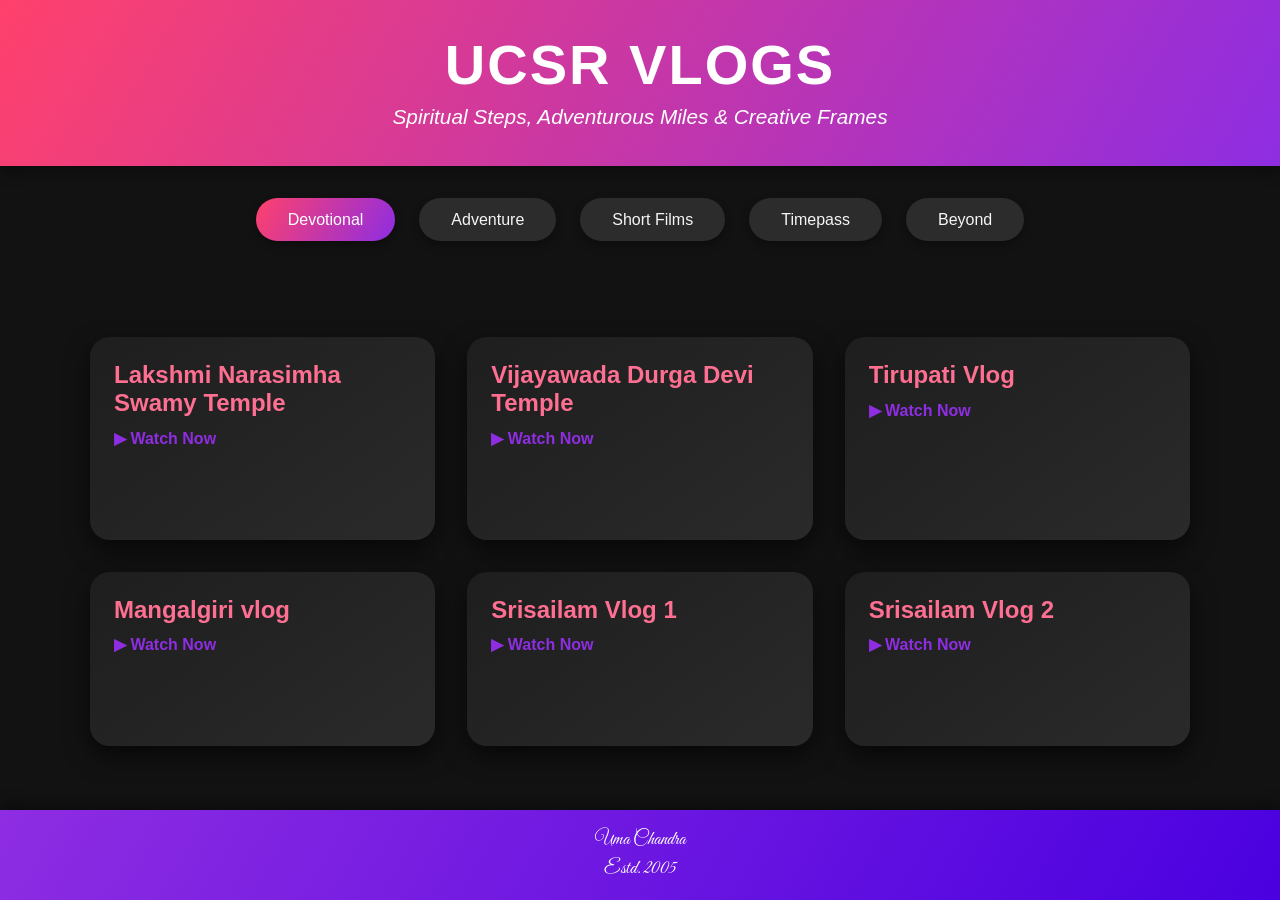
==== watch.html @ f0193cc3 "Add files via upload" ====
<!DOCTYPE html>
<html lang="en">
<head>
  <meta charset="UTF-8">
  <meta name="viewport" content="width=device-width, initial-scale=1.0">
  <title>Watch Vlog - UCSR Vlogs</title>
  <!-- Font Awesome Icons -->
  <link rel="stylesheet" href="https://cdnjs.cloudflare.com/ajax/libs/font-awesome/6.4.0/css/all.min.css">
  <!-- Stylesheets -->
  <link rel="stylesheet" href="style.css">
  <link rel="stylesheet" href="watch.css">
  <link rel="stylesheet" href="responsive.css">
</head>
<body>

  <!-- Loading Animation Overlay -->
  <div class="loader-wrapper">
    <div class="spinner"></div>
  </div>

  <!-- Header Navigation -->
  <header>
    <div class="nav-container">
      <a href="index.html" class="logo">
        <i class="fas fa-play-circle"></i>UCSR<span> Vlogs</span>
      </a>
      <ul class="nav-menu">
        <li><a href="index.html">Home</a></li>
        <li><a href="index.html#devotional-section">Devotional</a></li>
        <li><a href="index.html#adventure-section">Adventure</a></li>
        <li><a href="index.html#short-films-section">Short Films</a></li>
        <li><a href="index.html#timepass-section">Timepass</a></li>
      </ul>
    </div>
    <div class="nav-actions">
      <button class="search-btn" aria-label="Search">
        <i class="fas fa-search"></i>
      </button>
      <button class="menu-toggle" aria-label="Menu Toggle">
        <span></span>
        <span></span>
        <span></span>
      </button>
    </div>
  </header>

  <!-- Watch Page Content Wrapper -->
  <main class="watch-container">
    
    <!-- Back Button -->
    <a href="index.html" class="back-btn">
      <i class="fas fa-arrow-left"></i> Back to Browse
    </a>

    <!-- Main Detail Section -->
    <div class="watch-grid">
      <!-- Player Simulator Container (Hydrated from watch.js) -->
      <div id="player-container">
        <!-- Hydrated dynamically -->
      </div>

      <!-- Description & Information Panel (Hydrated from watch.js) -->
      <div id="details-container">
        <!-- Hydrated dynamically -->
      </div>
    </div>

    <!-- Episode Checklist Block (Visible only for series) -->
    <section class="episodes-section" id="episodes-section" style="display: none;">
      <h3 class="episodes-title"><i class="fas fa-list-ol"></i> Episodes in this Series</h3>
      <div class="episodes-list" id="episodes-list">
        <!-- Hydrated dynamically -->
      </div>
    </section>

    <!-- More Like This Recommendation Section -->
    <section class="recommendations-section" id="more-like-this-section">
      <h3 class="recommendations-title">More Like This</h3>
      <div class="recommendations-grid" id="more-like-this-grid">
        <!-- Hydrated dynamically -->
      </div>
    </section>

    <!-- Watch More (Randomised from other categories) Recommendation Section -->
    <section class="recommendations-section" id="watch-more-section">
      <h3 class="recommendations-title">Watch More</h3>
      <div class="recommendations-grid" id="watch-more-grid">
        <!-- Hydrated dynamically -->
      </div>
    </section>

  </main>

  <!-- Live Search Overlay (Directs searching keywords) -->
  <div class="search-overlay" id="search-overlay">
    <div class="search-header">
      <div class="search-input-wrapper">
        <input type="text" id="search-input" class="search-input" placeholder="Search by title, category, description..." autocomplete="off">
        <i class="fas fa-search search-icon-inside"></i>
      </div>
      <button class="search-close-btn" id="search-close-btn" aria-label="Close search">
        <i class="fas fa-times"></i>
      </button>
    </div>
    <div class="search-results-title">Search Results</div>
    <div class="search-results-grid" id="search-results-grid">
      <!-- Live filtered card items populate here -->
    </div>
  </div>

  <!-- Footer Section -->
  <footer>
    <div style="text-align: center; max-width: 600px; margin: 0 auto; line-height: 1.8; padding: 10px 0;">
      <p style="font-weight: 700; font-size: 18px; color: var(--text-color); margin-bottom: 8px; letter-spacing: 1px;">UCSR VLOGS &copy;</p>
      <p style="font-style: italic; color: var(--text-muted); margin-bottom: 12px; font-size: 15px;">Spiritual Steps, Adventurous Miles & Creative Frames</p>
      <p style="font-size: 12px; opacity: 0.6; text-transform: uppercase; letter-spacing: 2px;">Estd 2005</p>
    </div>
  </footer>

  <!-- Script Modules -->
  <script src="videos.js"></script>
  <script src="newly_uploaded.js"></script>
  <script src="search.js"></script>
  <script src="watch.js"></script>
</body>
</html>
---- style.css ----
@import url('https://fonts.googleapis.com/css2?family=Inter:wght@300;400;500;600&family=Outfit:wght@400;500;600;700;800&display=swap');

:root {
  --bg-color: #0f0f0f;
  --card-bg: #181818;
  --accent-color: #E50914;
  --accent-hover: #ff1e27;
  --accent-glow: rgba(229, 9, 20, 0.5);
  --text-color: #ffffff;
  --text-muted: #aaaaaa;
  --nav-bg-transparent: rgba(15, 15, 15, 0);
  --nav-bg-solid: rgba(15, 15, 15, 0.95);
  --nav-blur: blur(20px);
  --card-width: 280px;
  --card-height: 158px;
  --font-primary: 'Outfit', sans-serif;
  --font-secondary: 'Inter', sans-serif;
  --transition-smooth: all 0.4s cubic-bezier(0.25, 1, 0.5, 1);
  --transition-fast: all 0.2s ease;
}

* {
  margin: 0;
  padding: 0;
  box-sizing: border-box;
}

body {
  background-color: var(--bg-color);
  color: var(--text-color);
  font-family: var(--font-secondary);
  overflow-x: hidden;
  line-height: 1.5;
}

/* Custom Scrollbar */
::-webkit-scrollbar {
  width: 8px;
  height: 8px;
}
::-webkit-scrollbar-track {
  background: #0b0b0b;
}
::-webkit-scrollbar-thumb {
  background: #333333;
  border-radius: 4px;
}
::-webkit-scrollbar-thumb:hover {
  background: var(--accent-color);
}

/* Base Typography */
h1, h2, h3, h4, h5, h6 {
  font-family: var(--font-primary);
  font-weight: 700;
  letter-spacing: -0.5px;
}

a {
  text-decoration: none;
  color: inherit;
  transition: var(--transition-fast);
}

/* Glassmorphism Navbar */
header {
  position: fixed;
  top: 0;
  left: 0;
  width: 100%;
  height: 70px;
  display: flex;
  justify-content: space-between;
  align-items: center;
  padding: 0 4%;
  z-index: 1000;
  background-color: var(--nav-bg-transparent);
  transition: var(--transition-smooth);
}

header.scrolled {
  background-color: var(--nav-bg-solid);
  backdrop-filter: var(--nav-blur);
  -webkit-backdrop-filter: var(--nav-blur);
  border-bottom: 1px solid rgba(255, 255, 255, 0.05);
  box-shadow: 0 4px 30px rgba(0, 0, 0, 0.5);
}

.nav-container {
  display: flex;
  align-items: center;
  gap: 40px;
}

.logo {
  font-family: var(--font-primary);
  font-weight: 800;
  font-size: 26px;
  color: var(--accent-color);
  letter-spacing: 1px;
  display: flex;
  align-items: center;
  gap: 8px;
  text-shadow: 0 0 10px rgba(229, 9, 20, 0.3);
}

.logo span {
  color: var(--text-color);
}

.nav-menu {
  display: flex;
  list-style: none;
  gap: 20px;
}

.nav-menu li a {
  font-size: 14px;
  font-weight: 500;
  color: var(--text-muted);
  position: relative;
  padding: 5px 0;
}

.nav-menu li a:hover,
.nav-menu li a.active {
  color: var(--text-color);
}

.nav-menu li a::after {
  content: '';
  position: absolute;
  bottom: 0;
  left: 0;
  width: 0;
  height: 2px;
  background-color: var(--accent-color);
  transition: var(--transition-smooth);
}

.nav-menu li a:hover::after,
.nav-menu li a.active::after {
  width: 100%;
}

.nav-actions {
  display: flex;
  align-items: center;
  gap: 20px;
}

.search-btn {
  background: none;
  border: none;
  color: var(--text-color);
  font-size: 18px;
  cursor: pointer;
  display: flex;
  align-items: center;
  justify-content: center;
  width: 40px;
  height: 40px;
  border-radius: 50%;
  transition: var(--transition-fast);
}

.search-btn:hover {
  background-color: rgba(255, 255, 255, 0.1);
  color: var(--accent-color);
}

/* Mobile Menu Toggle */
.menu-toggle {
  display: none;
  flex-direction: column;
  justify-content: space-between;
  width: 24px;
  height: 18px;
  background: none;
  border: none;
  cursor: pointer;
  z-index: 1001;
}

.menu-toggle span {
  display: block;
  width: 100%;
  height: 2px;
  background-color: var(--text-color);
  transition: var(--transition-smooth);
}

/* Cinematic Hero Section */
.hero {
  position: relative;
  height: 85vh;
  width: 100%;
  display: flex;
  align-items: center;
  padding: 0 4%;
  overflow: hidden;
  background-color: #050505;
}

.hero-bg {
  position: absolute;
  top: 0;
  left: 0;
  width: 100%;
  height: 100%;
  z-index: 1;
}

.hero-bg img {
  width: 100%;
  height: 100%;
  object-fit: cover;
  transform: scale(1.05);
  animation: heroZoom 20s infinite alternate ease-in-out;
}

.hero-overlay {
  position: absolute;
  top: 0;
  left: 0;
  width: 100%;
  height: 100%;
  background: linear-gradient(
    to right,
    rgba(15, 15, 15, 0.9) 0%,
    rgba(15, 15, 15, 0.6) 40%,
    rgba(15, 15, 15, 0.1) 100%
  ),
  linear-gradient(
    to top,
    rgba(15, 15, 15, 1) 0%,
    rgba(15, 15, 15, 0.4) 30%,
    rgba(15, 15, 15, 0) 100%
  );
  z-index: 2;
}

.hero-content {
  position: relative;
  z-index: 3;
  max-width: 650px;
  margin-top: 50px;
}

.hero-badge {
  display: inline-flex;
  align-items: center;
  background-color: var(--accent-color);
  color: var(--text-color);
  padding: 6px 12px;
  font-family: var(--font-primary);
  font-weight: 700;
  font-size: 12px;
  border-radius: 4px;
  letter-spacing: 1px;
  text-transform: uppercase;
  margin-bottom: 20px;
  box-shadow: 0 4px 15px rgba(229, 9, 20, 0.4);
}

.hero-title {
  font-size: 56px;
  line-height: 1.1;
  margin-bottom: 15px;
  font-weight: 800;
  text-shadow: 2px 2px 4px rgba(0, 0, 0, 0.6);
}

.hero-meta {
  display: flex;
  align-items: center;
  gap: 15px;
  margin-bottom: 20px;
  font-size: 14px;
  color: var(--text-muted);
}

.hero-meta span {
  display: flex;
  align-items: center;
  gap: 5px;
}

.hero-desc {
  font-size: 16px;
  color: rgba(255, 255, 255, 0.85);
  margin-bottom: 30px;
  display: -webkit-box;
  -webkit-line-clamp: 3;
  -webkit-box-orient: vertical;
  overflow: hidden;
  text-shadow: 1px 1px 2px rgba(0, 0, 0, 0.6);
}

.hero-buttons {
  display: flex;
  gap: 15px;
}

/* Premium Buttons */
.btn {
  display: inline-flex;
  align-items: center;
  justify-content: center;
  gap: 10px;
  padding: 12px 26px;
  border-radius: 30px;
  font-family: var(--font-primary);
  font-weight: 600;
  font-size: 15px;
  cursor: pointer;
  transition: var(--transition-smooth);
  border: none;
  position: relative;
  overflow: hidden;
}

.btn-primary {
  background-color: var(--accent-color);
  color: var(--text-color);
  box-shadow: 0 4px 20px rgba(229, 9, 20, 0.4);
}

.btn-primary:hover {
  background-color: var(--accent-hover);
  transform: translateY(-2px);
  box-shadow: 0 6px 25px rgba(229, 9, 20, 0.6);
}

.btn-secondary {
  background-color: rgba(255, 255, 255, 0.1);
  color: var(--text-color);
  backdrop-filter: blur(10px);
  -webkit-backdrop-filter: blur(10px);
  border: 1px solid rgba(255, 255, 255, 0.1);
}

.btn-secondary:hover {
  background-color: rgba(255, 255, 255, 0.2);
  transform: translateY(-2px);
}

/* Button Ripple effect styling */
.ripple {
  position: absolute;
  background: rgba(255, 255, 255, 0.4);
  border-radius: 50%;
  transform: scale(0);
  animation: rippleEffect 0.6s linear;
  pointer-events: none;
}

/* Category Sections and Sliders */
.main-content {
  padding: 40px 0 80px 0;
  position: relative;
  z-index: 10;
  background: linear-gradient(to bottom, transparent, var(--bg-color) 100px);
}

.category-row {
  margin-bottom: 40px;
  padding: 0 4%;
  position: relative;
}

.category-header {
  display: flex;
  justify-content: space-between;
  align-items: center;
  margin-bottom: 18px;
}

.category-title {
  font-size: 22px;
  font-weight: 700;
  display: flex;
  align-items: center;
  gap: 10px;
}

/* Slider Wrappers */
.slider-container-wrapper {
  position: relative;
  margin: 0 -20px;
  padding: 0 20px;
}

.slider-container {
  display: flex;
  gap: 20px;
  overflow-x: auto;
  scroll-behavior: smooth;
  padding: 15px 0;
  scrollbar-width: none; /* Firefox */
}

.slider-container::-webkit-scrollbar {
  display: none; /* Chrome, Safari, Opera */
}

/* Slider Controls */
.slider-arrow {
  position: absolute;
  top: 50%;
  transform: translateY(-50%);
  width: 45px;
  height: 45px;
  border-radius: 50%;
  background-color: rgba(15, 15, 15, 0.8);
  backdrop-filter: blur(5px);
  -webkit-backdrop-filter: blur(5px);
  border: 1px solid rgba(255, 255, 255, 0.1);
  color: var(--text-color);
  font-size: 18px;
  display: flex;
  align-items: center;
  justify-content: center;
  cursor: pointer;
  z-index: 20;
  opacity: 0;
  transition: var(--transition-smooth);
  box-shadow: 0 4px 10px rgba(0, 0, 0, 0.5);
}

.slider-container-wrapper:hover .slider-arrow {
  opacity: 1;
}

.slider-arrow:hover {
  background-color: var(--accent-color);
  border-color: var(--accent-color);
  box-shadow: 0 0 15px var(--accent-glow);
}

.slider-arrow-left {
  left: 25px;
}

.slider-arrow-right {
  right: 25px;
}

/* Premium Video Cards */
.video-card {
  flex: 0 0 auto;
  width: var(--card-width);
  height: var(--card-height);
  border-radius: 8px;
  position: relative;
  overflow: hidden;
  cursor: pointer;
  background-color: var(--card-bg);
  box-shadow: 0 4px 15px rgba(0, 0, 0, 0.3);
  transition: var(--transition-smooth);
}

.video-card-inner {
  width: 100%;
  height: 100%;
  position: relative;
  overflow: hidden;
}

.card-img-wrapper {
  width: 100%;
  height: 100%;
}

.card-img-wrapper img {
  width: 100%;
  height: 100%;
  object-fit: cover;
  transition: var(--transition-smooth);
}

/* Hover Zoom & Info overlay */
.card-info-overlay {
  position: absolute;
  top: 0;
  left: 0;
  width: 100%;
  height: 100%;
  background: linear-gradient(
    to top,
    rgba(15, 15, 15, 0.95) 0%,
    rgba(15, 15, 15, 0.7) 60%,
    rgba(15, 15, 15, 0.4) 100%
  );
  opacity: 0;
  display: flex;
  flex-direction: column;
  justify-content: flex-end;
  padding: 15px;
  transition: var(--transition-smooth);
  z-index: 5;
}

.card-play-btn {
  position: absolute;
  top: 50%;
  left: 50%;
  transform: translate(-50%, -50%) scale(0.6);
  width: 50px;
  height: 50px;
  border-radius: 50%;
  background-color: var(--accent-color);
  color: var(--text-color);
  display: flex;
  align-items: center;
  justify-content: center;
  opacity: 0;
  transition: var(--transition-smooth);
  font-size: 20px;
  box-shadow: 0 4px 20px var(--accent-glow);
}

.card-play-btn i {
  margin-left: 3px;
}

/* Card Hover States */
.video-card:hover {
  transform: scale(1.1) translateY(-10px);
  z-index: 30;
  box-shadow: 0 10px 25px rgba(0, 0, 0, 0.5), 0 0 15px var(--accent-glow);
  border: 1.5px solid rgba(229, 9, 20, 0.4);
}

.video-card:hover .card-img-wrapper img {
  transform: scale(1.08);
}

.video-card:hover .card-info-overlay {
  opacity: 1;
}

.video-card:hover .card-play-btn {
  opacity: 1;
  transform: translate(-50%, -50%) scale(1);
}

/* Card Info Styling */
.card-badge {
  position: absolute;
  top: 10px;
  right: 10px;
  background-color: var(--accent-color);
  color: var(--text-color);
  font-family: var(--font-primary);
  font-weight: 700;
  font-size: 10px;
  padding: 3px 6px;
  border-radius: 3px;
  letter-spacing: 0.5px;
  z-index: 6;
  box-shadow: 0 2px 5px rgba(0,0,0,0.3);
}

.card-title {
  font-size: 14px;
  font-weight: 600;
  margin-bottom: 6px;
  white-space: nowrap;
  overflow: hidden;
  text-overflow: ellipsis;
}

.card-meta {
  display: flex;
  align-items: center;
  gap: 12px;
  font-size: 11px;
  color: var(--text-muted);
}

.card-meta-category {
  color: var(--accent-color);
  font-weight: 600;
  text-transform: uppercase;
  font-size: 10px;
}

.card-meta-views {
  display: flex;
  align-items: center;
  gap: 3px;
}

.card-meta-duration {
  display: flex;
  align-items: center;
  gap: 3px;
}

/* Search Screen Overlay */
.search-overlay {
  position: fixed;
  top: 0;
  left: 0;
  width: 100%;
  height: 100%;
  background-color: rgba(15, 15, 15, 0.98);
  backdrop-filter: blur(25px);
  -webkit-backdrop-filter: blur(25px);
  z-index: 2000;
  display: none;
  flex-direction: column;
  padding: 100px 8% 40px 8%;
  opacity: 0;
  transition: opacity 0.4s ease;
}

.search-overlay.active {
  display: flex;
  opacity: 1;
}

.search-header {
  display: flex;
  justify-content: space-between;
  align-items: center;
  margin-bottom: 40px;
}

.search-input-wrapper {
  position: relative;
  flex: 1;
  max-width: 600px;
}

.search-input {
  width: 100%;
  background: none;
  border: none;
  border-bottom: 2px solid rgba(255,255,255,0.1);
  padding: 12px 40px 12px 10px;
  font-size: 24px;
  font-family: var(--font-primary);
  color: var(--text-color);
  outline: none;
  transition: var(--transition-smooth);
}

.search-input:focus {
  border-bottom-color: var(--accent-color);
}

.search-icon-inside {
  position: absolute;
  right: 10px;
  top: 50%;
  transform: translateY(-50%);
  font-size: 22px;
  color: var(--text-muted);
  pointer-events: none;
}

.search-close-btn {
  background: none;
  border: none;
  color: var(--text-color);
  font-size: 30px;
  cursor: pointer;
  padding: 10px;
  display: flex;
  align-items: center;
  justify-content: center;
  border-radius: 50%;
  transition: var(--transition-fast);
}

.search-close-btn:hover {
  background-color: rgba(255,255,255,0.1);
  color: var(--accent-color);
}

.search-results-title {
  font-size: 20px;
  margin-bottom: 20px;
  color: var(--text-muted);
}

.search-results-grid {
  display: grid;
  grid-template-columns: repeat(auto-fill, minmax(260px, 1fr));
  gap: 30px 20px;
  overflow-y: auto;
  padding-bottom: 40px;
}

/* Footer Section */
footer {
  background-color: #0b0b0b;
  border-top: 1px solid rgba(255, 255, 255, 0.05);
  padding: 50px 4% 30px 4%;
  font-size: 14px;
  color: var(--text-muted);
}

.footer-content {
  display: grid;
  grid-template-columns: repeat(auto-fit, minmax(200px, 1fr));
  gap: 40px;
  margin-bottom: 45px;
}

.footer-column h4 {
  color: var(--text-color);
  font-family: var(--font-primary);
  margin-bottom: 20px;
  font-size: 16px;
  letter-spacing: 0.5px;
}

.footer-column p {
  line-height: 1.6;
}

.footer-links {
  list-style: none;
}

.footer-links li {
  margin-bottom: 12px;
}

.footer-links li a:hover {
  color: var(--text-color);
  padding-left: 5px;
}

.social-links {
  display: flex;
  gap: 15px;
}

.social-btn {
  width: 40px;
  height: 40px;
  border-radius: 50%;
  background-color: rgba(255, 255, 255, 0.05);
  display: flex;
  align-items: center;
  justify-content: center;
  font-size: 18px;
  color: var(--text-muted);
  transition: var(--transition-smooth);
  border: 1px solid rgba(255, 255, 255, 0.05);
}

.social-btn:hover {
  background-color: var(--accent-color);
  color: var(--text-color);
  box-shadow: 0 0 10px var(--accent-glow);
  transform: translateY(-3px);
}

.footer-bottom {
  display: flex;
  justify-content: space-between;
  align-items: center;
  border-top: 1px solid rgba(255, 255, 255, 0.05);
  padding-top: 25px;
  font-size: 13px;
}

/* Animations */
@keyframes heroZoom {
  from {
    transform: scale(1.03);
  }
  to {
    transform: scale(1.08);
  }
}

@keyframes rippleEffect {
  to {
    transform: scale(4);
    opacity: 0;
  }
}

/* Scroll Fade In Animation */
.fade-in-section {
  opacity: 0;
  transform: translateY(30px);
  transition: opacity 0.8s cubic-bezier(0.25, 1, 0.5, 1), transform 0.8s cubic-bezier(0.25, 1, 0.5, 1);
  will-change: opacity, transform;
}

.fade-in-section.is-visible {
  opacity: 1;
  transform: translateY(0);
}

/* Loading Spinner */
.loader-wrapper {
  position: fixed;
  top: 0;
  left: 0;
  width: 100%;
  height: 100%;
  background-color: var(--bg-color);
  z-index: 9999;
  display: flex;
  justify-content: center;
  align-items: center;
  transition: opacity 0.4s ease;
}

.spinner {
  width: 50px;
  height: 50px;
  border: 3px solid rgba(255, 255, 255, 0.1);
  border-radius: 50%;
  border-top-color: var(--accent-color);
  animation: spin 1s ease-in-out infinite;
  box-shadow: 0 0 15px var(--accent-glow);
}

@keyframes spin {
  to { transform: rotate(360deg); }
}
---- watch.css ----
/* Watch Page Specific Stylesheet */

.watch-container {
  padding: 100px 4% 60px 4%;
  max-width: 1300px;
  margin: 0 auto;
}

/* Page Header Back Button */
.back-btn {
  display: inline-flex;
  align-items: center;
  gap: 8px;
  color: var(--text-muted);
  font-size: 14px;
  font-weight: 500;
  margin-bottom: 25px;
  transition: var(--transition-fast);
}

.back-btn:hover {
  color: var(--accent-color);
  transform: translateX(-4px);
}

/* Video Player Simulator Details Layout */
.watch-grid {
  display: grid;
  grid-template-columns: 1.6fr 1fr;
  gap: 40px;
  margin-bottom: 60px;
}

/* Player Simulator Area */
.player-simulator {
  position: relative;
  width: 100%;
  aspect-ratio: 16 / 9;
  background-color: #050505;
  border-radius: 12px;
  overflow: hidden;
  box-shadow: 0 10px 30px rgba(0,0,0,0.5);
  border: 1px solid rgba(255, 255, 255, 0.05);
  cursor: pointer;
}

.player-poster {
  width: 100%;
  height: 100%;
  object-fit: cover;
  transition: var(--transition-smooth);
}

.player-overlay {
  position: absolute;
  top: 0;
  left: 0;
  width: 100%;
  height: 100%;
  background: radial-gradient(circle, rgba(0,0,0,0.2) 0%, rgba(15,15,15,0.7) 100%),
              linear-gradient(to top, rgba(15,15,15,0.9) 0%, transparent 40%);
  display: flex;
  justify-content: center;
  align-items: center;
  z-index: 2;
  transition: var(--transition-smooth);
}

.player-play-btn {
  width: 80px;
  height: 80px;
  border-radius: 50%;
  background-color: var(--accent-color);
  color: var(--text-color);
  display: flex;
  align-items: center;
  justify-content: center;
  font-size: 32px;
  box-shadow: 0 8px 30px var(--accent-glow);
  transition: var(--transition-smooth);
  z-index: 3;
}

.player-play-btn i {
  margin-left: 6px;
}

.player-simulator:hover .player-play-btn {
  transform: scale(1.15);
  box-shadow: 0 8px 35px var(--accent-hover);
}

.player-simulator:hover .player-poster {
  transform: scale(1.03);
}

.player-simulator:hover .player-overlay {
  background: radial-gradient(circle, rgba(0,0,0,0.1) 0%, rgba(15,15,15,0.6) 100%);
}

/* Video Information Panel */
.watch-info {
  display: flex;
  flex-direction: column;
}

.video-series-title {
  font-size: 14px;
  text-transform: uppercase;
  color: var(--accent-color);
  font-weight: 700;
  letter-spacing: 2px;
  margin-bottom: 8px;
}

.video-detail-title {
  font-size: 36px;
  font-weight: 800;
  line-height: 1.2;
  margin-bottom: 15px;
}

.video-detail-meta {
  display: flex;
  flex-wrap: wrap;
  align-items: center;
  gap: 15px;
  margin-bottom: 25px;
  font-size: 14px;
  color: var(--text-muted);
}

.meta-badge {
  background-color: rgba(255,255,255,0.08);
  padding: 3px 8px;
  border-radius: 4px;
  font-weight: 600;
  color: var(--text-color);
}

.video-detail-desc {
  font-size: 16px;
  color: rgba(255, 255, 255, 0.8);
  line-height: 1.7;
  margin-bottom: 30px;
}

.watch-actions {
  margin-top: auto;
}

/* Episode Section */
.episodes-section {
  margin-bottom: 50px;
  background-color: var(--card-bg);
  border: 1px solid rgba(255, 255, 255, 0.05);
  border-radius: 12px;
  padding: 30px;
}

.episodes-title {
  font-size: 20px;
  margin-bottom: 20px;
  display: flex;
  align-items: center;
  gap: 10px;
}

.episodes-list {
  display: flex;
  flex-direction: column;
  gap: 15px;
}

.episode-item {
  display: grid;
  grid-template-columns: 80px 140px 1fr 100px;
  align-items: center;
  gap: 20px;
  padding: 15px;
  border-radius: 8px;
  background-color: rgba(255, 255, 255, 0.02);
  border: 1px solid transparent;
  cursor: pointer;
  transition: var(--transition-smooth);
}

.episode-item:hover {
  background-color: rgba(255, 255, 255, 0.05);
  border-color: rgba(255, 255, 255, 0.1);
  transform: translateY(-2px);
}

.episode-item.active {
  background-color: rgba(229, 9, 20, 0.08);
  border-color: var(--accent-color);
  box-shadow: 0 4px 15px rgba(229, 9, 20, 0.15);
}

.episode-num {
  font-family: var(--font-primary);
  font-size: 16px;
  font-weight: 700;
  color: var(--text-muted);
  text-align: center;
}

.episode-item.active .episode-num {
  color: var(--accent-color);
}

.episode-thumbnail {
  width: 140px;
  height: 79px;
  border-radius: 4px;
  overflow: hidden;
  position: relative;
}

.episode-thumbnail img {
  width: 100%;
  height: 100%;
  object-fit: cover;
}

.episode-play-icon {
  position: absolute;
  top: 50%;
  left: 50%;
  transform: translate(-50%, -50%);
  color: #fff;
  font-size: 18px;
  opacity: 0;
  transition: var(--transition-fast);
  text-shadow: 0 0 10px rgba(0,0,0,0.8);
}

.episode-item:hover .episode-play-icon {
  opacity: 1;
}

.episode-title {
  font-size: 15px;
  font-weight: 600;
  color: var(--text-color);
}

.episode-duration {
  font-size: 13px;
  color: var(--text-muted);
  text-align: right;
  display: flex;
  align-items: center;
  justify-content: flex-end;
  gap: 5px;
}

/* Recommendations Grids */
.recommendations-section {
  margin-bottom: 50px;
}

.recommendations-title {
  font-size: 22px;
  font-weight: 700;
  margin-bottom: 25px;
}

.recommendations-grid {
  display: grid;
  grid-template-columns: repeat(auto-fill, minmax(260px, 1fr));
  gap: 30px 20px;
}

/* Responsiveness overrides for Watch page */
@media (max-width: 1024px) {
  .watch-grid {
    grid-template-columns: 1fr;
    gap: 30px;
  }
}

@media (max-width: 768px) {
  .watch-container {
    padding: 85px 5% 40px 5%;
  }

  .video-detail-title {
    font-size: 26px;
  }

  .episode-item {
    grid-template-columns: 40px 90px 1fr;
    gap: 15px;
    padding: 10px;
  }

  .episode-thumbnail {
    width: 90px;
    height: 51px;
  }

  .episode-duration {
    grid-column: 3;
    justify-content: flex-start;
    text-align: left;
    margin-top: 5px;
    font-size: 12px;
  }

  .episode-title {
    font-size: 13px;
  }

  .episodes-section {
    padding: 15px;
  }
}
---- responsive.css ----
/* Responsive Stylesheet */

/* Grid card adjustments for responsiveness on all screen sizes */
.search-results-grid,
.recommendations-grid {
  display: grid;
  grid-template-columns: repeat(auto-fill, minmax(260px, 1fr));
  gap: 25px 15px;
}

.search-results-grid .video-card,
.recommendations-grid .video-card {
  width: 100%;
  height: auto;
  aspect-ratio: 16 / 9;
}

@media (max-width: 1024px) {
  :root {
    --card-width: 240px;
    --card-height: 135px;
  }

  .hero {
    height: 75vh;
  }

  .hero-title {
    font-size: 44px;
  }

  .hero-content {
    max-width: 550px;
  }
}

@media (max-width: 768px) {
  :root {
    --card-width: 190px;
    --card-height: 107px;
  }

  header {
    height: 60px;
    padding: 0 5%;
  }

  .logo {
    font-size: 22px;
  }

  /* Hamburger Menu implementation */
  .menu-toggle {
    display: flex;
  }

  .nav-menu {
    position: fixed;
    top: 0;
    right: -100%;
    width: 280px;
    height: 100vh;
    background-color: rgba(10, 10, 10, 0.98);
    backdrop-filter: blur(25px);
    -webkit-backdrop-filter: blur(25px);
    border-left: 1px solid rgba(255, 255, 255, 0.05);
    flex-direction: column;
    justify-content: center;
    align-items: center;
    gap: 30px;
    z-index: 1000;
    transition: var(--transition-smooth);
  }

  .nav-menu.active {
    right: 0;
  }

  .nav-menu li a {
    font-size: 18px;
    font-weight: 600;
  }

  /* Animate Hamburger spans when active */
  .menu-toggle.active span:nth-child(1) {
    transform: translateY(8px) rotate(45deg);
  }

  .menu-toggle.active span:nth-child(2) {
    opacity: 0;
  }

  .menu-toggle.active span:nth-child(3) {
    transform: translateY(-8px) rotate(-45deg);
  }

  /* Hero Adjustments */
  .hero {
    min-height: 460px;
    height: auto;
    padding: 90px 5% 40px 5%;
    display: flex;
    align-items: center;
  }

  .hero-bg img {
    object-position: center;
  }

  .hero-content {
    max-width: 100%;
    margin-top: 50px;
  }

  .hero-title {
    font-size: 32px;
    margin-bottom: 10px;
  }

  .hero-desc {
    font-size: 14px;
    margin-bottom: 20px;
    -webkit-line-clamp: 2;
  }

  .hero-badge {
    margin-bottom: 12px;
    font-size: 10px;
    padding: 4px 8px;
  }

  .btn {
    padding: 10px 20px;
    font-size: 13px;
  }

  /* Categories & Rows spacing */
  .main-content {
    padding: 20px 0 60px 0;
  }

  .category-row {
    margin-bottom: 25px;
    padding: 0 5%;
  }

  .category-title {
    font-size: 18px;
  }

  .slider-container-wrapper {
    margin: 0 -15px;
    padding: 0 15px;
  }

  .slider-container {
    gap: 15px;
    padding: 10px 0;
  }

  .slider-arrow {
    display: none !important; /* Hide scroll buttons on touch screens as touch swipe is native */
  }

  /* Search & Recommendation Grids Adjustments */
  .search-overlay {
    padding: 80px 5% 20px 5%;
  }

  .search-input {
    font-size: 18px;
  }

  .search-results-grid,
  .recommendations-grid {
    grid-template-columns: repeat(auto-fill, minmax(170px, 1fr));
    gap: 20px 10px;
  }

  .player-play-btn {
    width: 60px;
    height: 60px;
    font-size: 24px;
  }

  /* Footer Adjustments */
  footer {
    padding: 40px 5% 20px 5%;
  }

  .footer-bottom {
    flex-direction: column;
    gap: 15px;
    text-align: center;
  }
}

@media (max-width: 480px) {
  :root {
    --card-width: 150px;
    --card-height: 84px;
  }

  .hero {
    min-height: 380px;
    height: auto;
    padding: 85px 5% 30px 5%;
  }

  .hero-title {
    font-size: 26px;
  }

  .hero-buttons {
    flex-direction: column;
    gap: 10px;
  }

  .btn {
    width: 100%;
  }

  /* Smaller Hover Overlays inside cards on mobile to avoid overflow */
  .card-title {
    font-size: 11px;
    margin-bottom: 3px;
  }

  .card-meta {
    font-size: 9px;
    gap: 6px;
  }

  .card-meta-category {
    font-size: 8px;
  }

  .card-play-btn {
    width: 30px;
    height: 30px;
    font-size: 12px;
  }

  .card-badge {
    font-size: 8px;
    padding: 2px 4px;
  }

  /* Exact 2 column grids for search and recommendations on mobile */
  .search-results-grid,
  .recommendations-grid {
    grid-template-columns: repeat(2, 1fr);
    gap: 15px 10px;
  }

  .player-play-btn {
    width: 48px;
    height: 48px;
    font-size: 18px;
  }
}
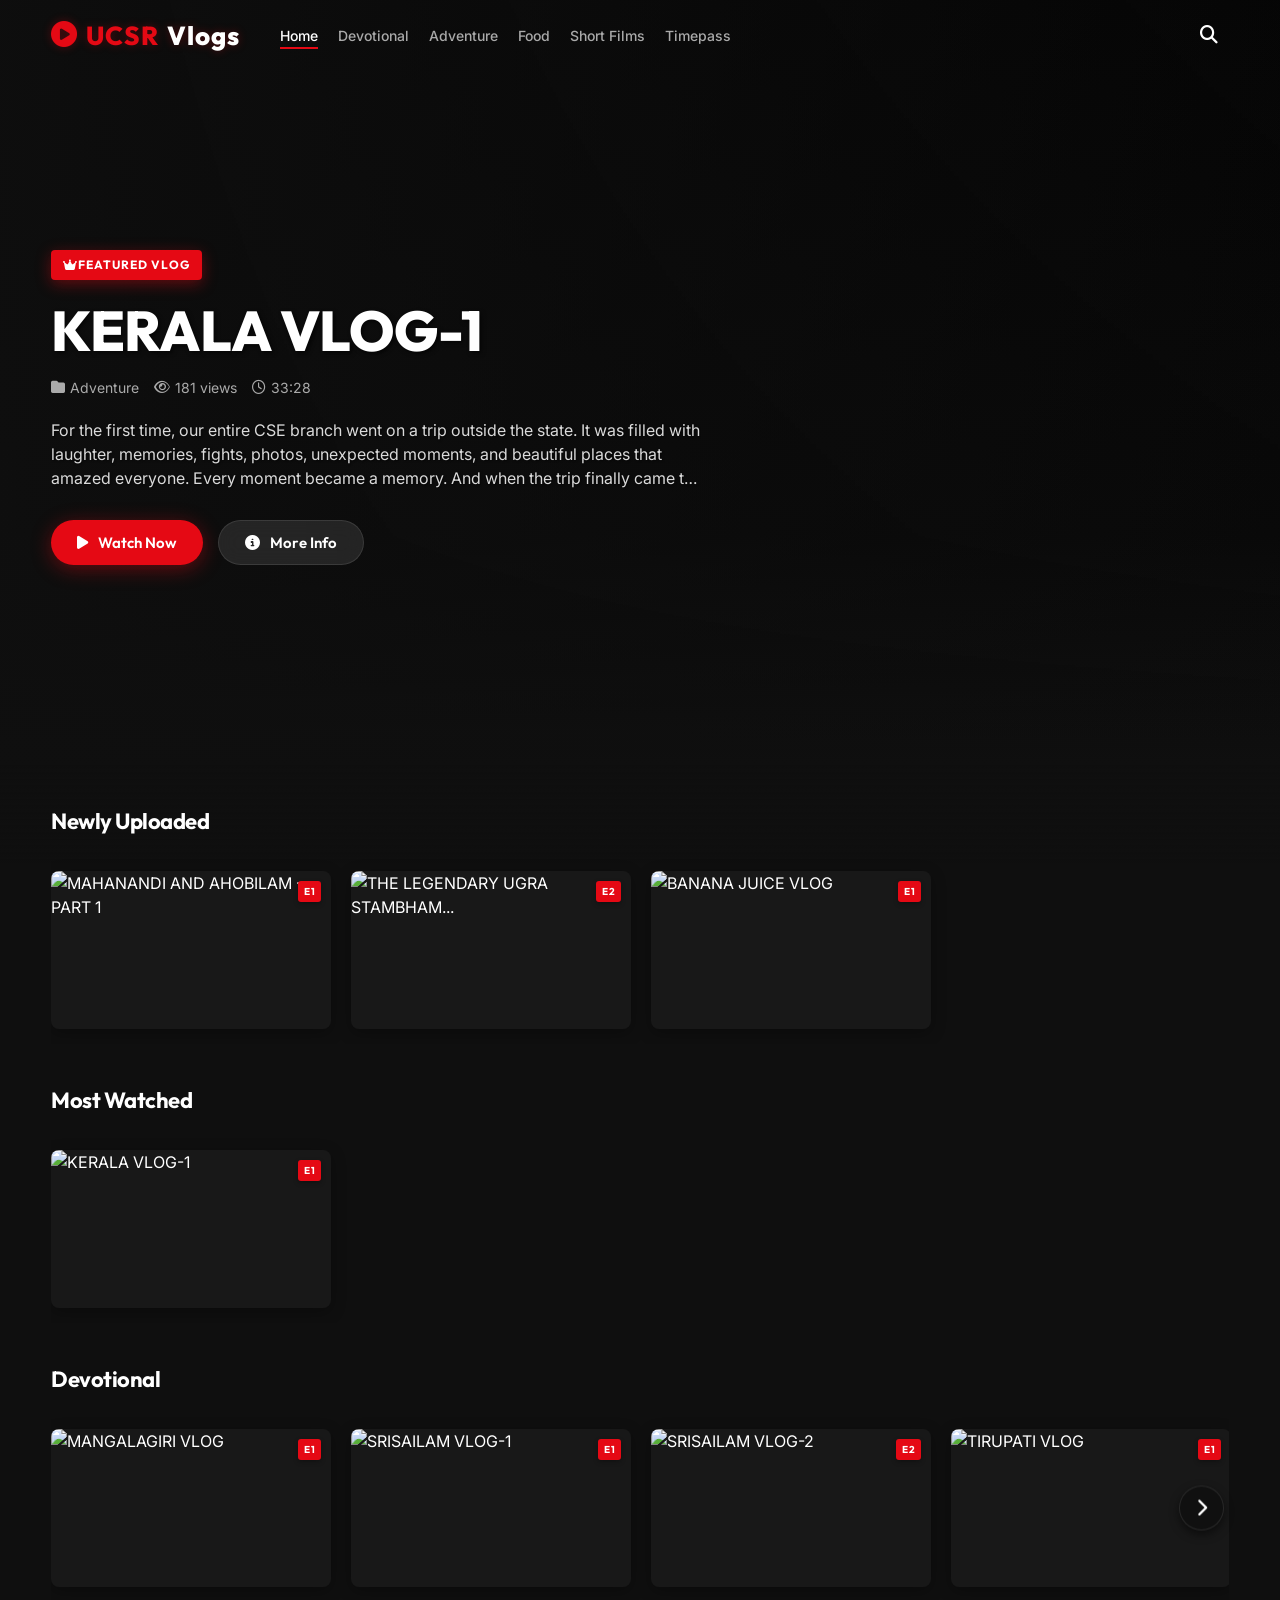
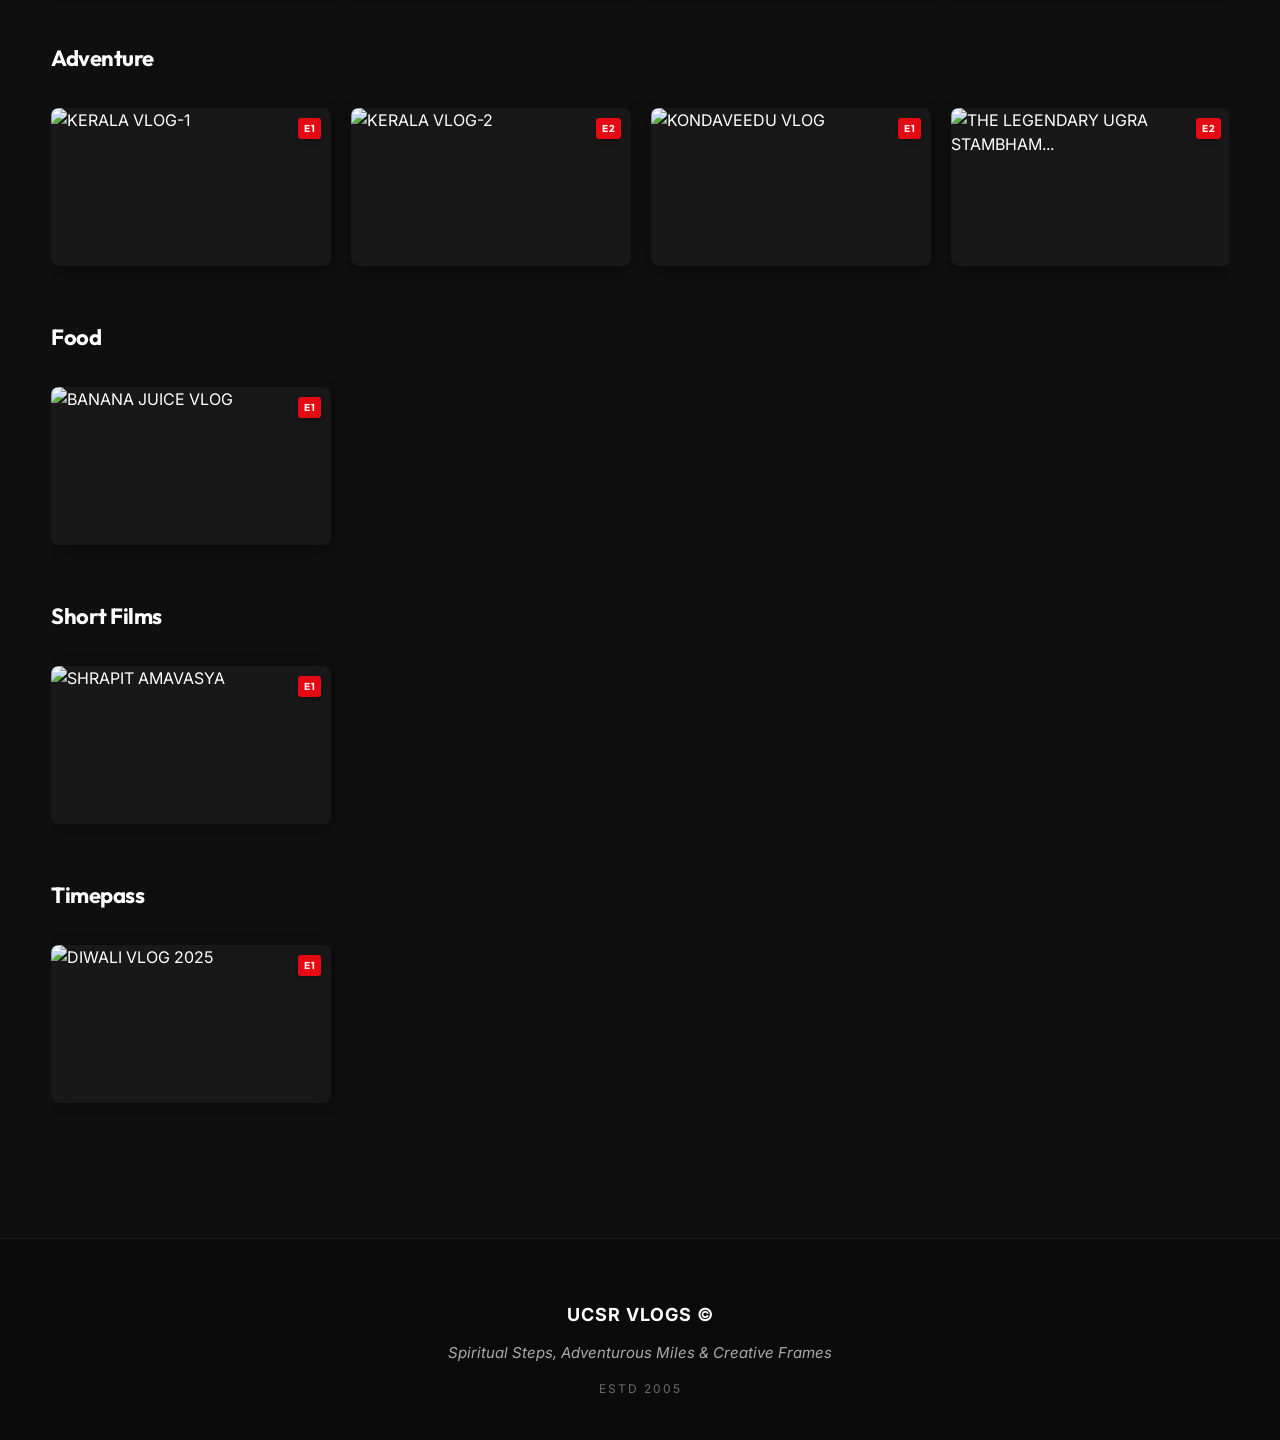
==== commit 89a904ca: "Add files via upload" ====
--- a/watch.html
+++ b/watch.html
@@ -28,6 +28,7 @@
         <li><a href="index.html">Home</a></li>
         <li><a href="index.html#devotional-section">Devotional</a></li>
         <li><a href="index.html#adventure-section">Adventure</a></li>
+        <li><a href="index.html#food-section">Food</a></li>
         <li><a href="index.html#short-films-section">Short Films</a></li>
         <li><a href="index.html#timepass-section">Timepass</a></li>
       </ul>
--- a/watch.css
+++ b/watch.css
@@ -316,3 +316,44 @@
     padding: 15px;
   }
 }
+
+/* Uploading Soon Styling */
+.player-status-badge {
+  background: rgba(0, 0, 0, 0.85);
+  border: 1px solid var(--accent-color);
+  color: var(--text-color);
+  padding: 14px 28px;
+  border-radius: 30px;
+  font-weight: 700;
+  font-size: 18px;
+  letter-spacing: 1px;
+  display: inline-flex;
+  align-items: center;
+  gap: 12px;
+  box-shadow: 0 4px 20px rgba(0,0,0,0.6);
+  animation: pulseBadge 2.0s infinite alternate;
+  z-index: 5;
+  text-transform: uppercase;
+}
+
+@keyframes pulseBadge {
+  0% {
+    transform: scale(1);
+    box-shadow: 0 4px 15px rgba(229, 9, 20, 0.2);
+    border-color: rgba(229, 9, 20, 0.4);
+  }
+  100% {
+    transform: scale(1.05);
+    box-shadow: 0 4px 25px rgba(229, 9, 20, 0.7);
+    border-color: var(--accent-color);
+  }
+}
+
+.soon-player:hover .player-poster {
+  transform: none !important;
+}
+
+.soon-player:hover .player-overlay {
+  background: radial-gradient(circle, rgba(0,0,0,0.3) 0%, rgba(15,15,15,0.85) 100%) !important;
+}
+
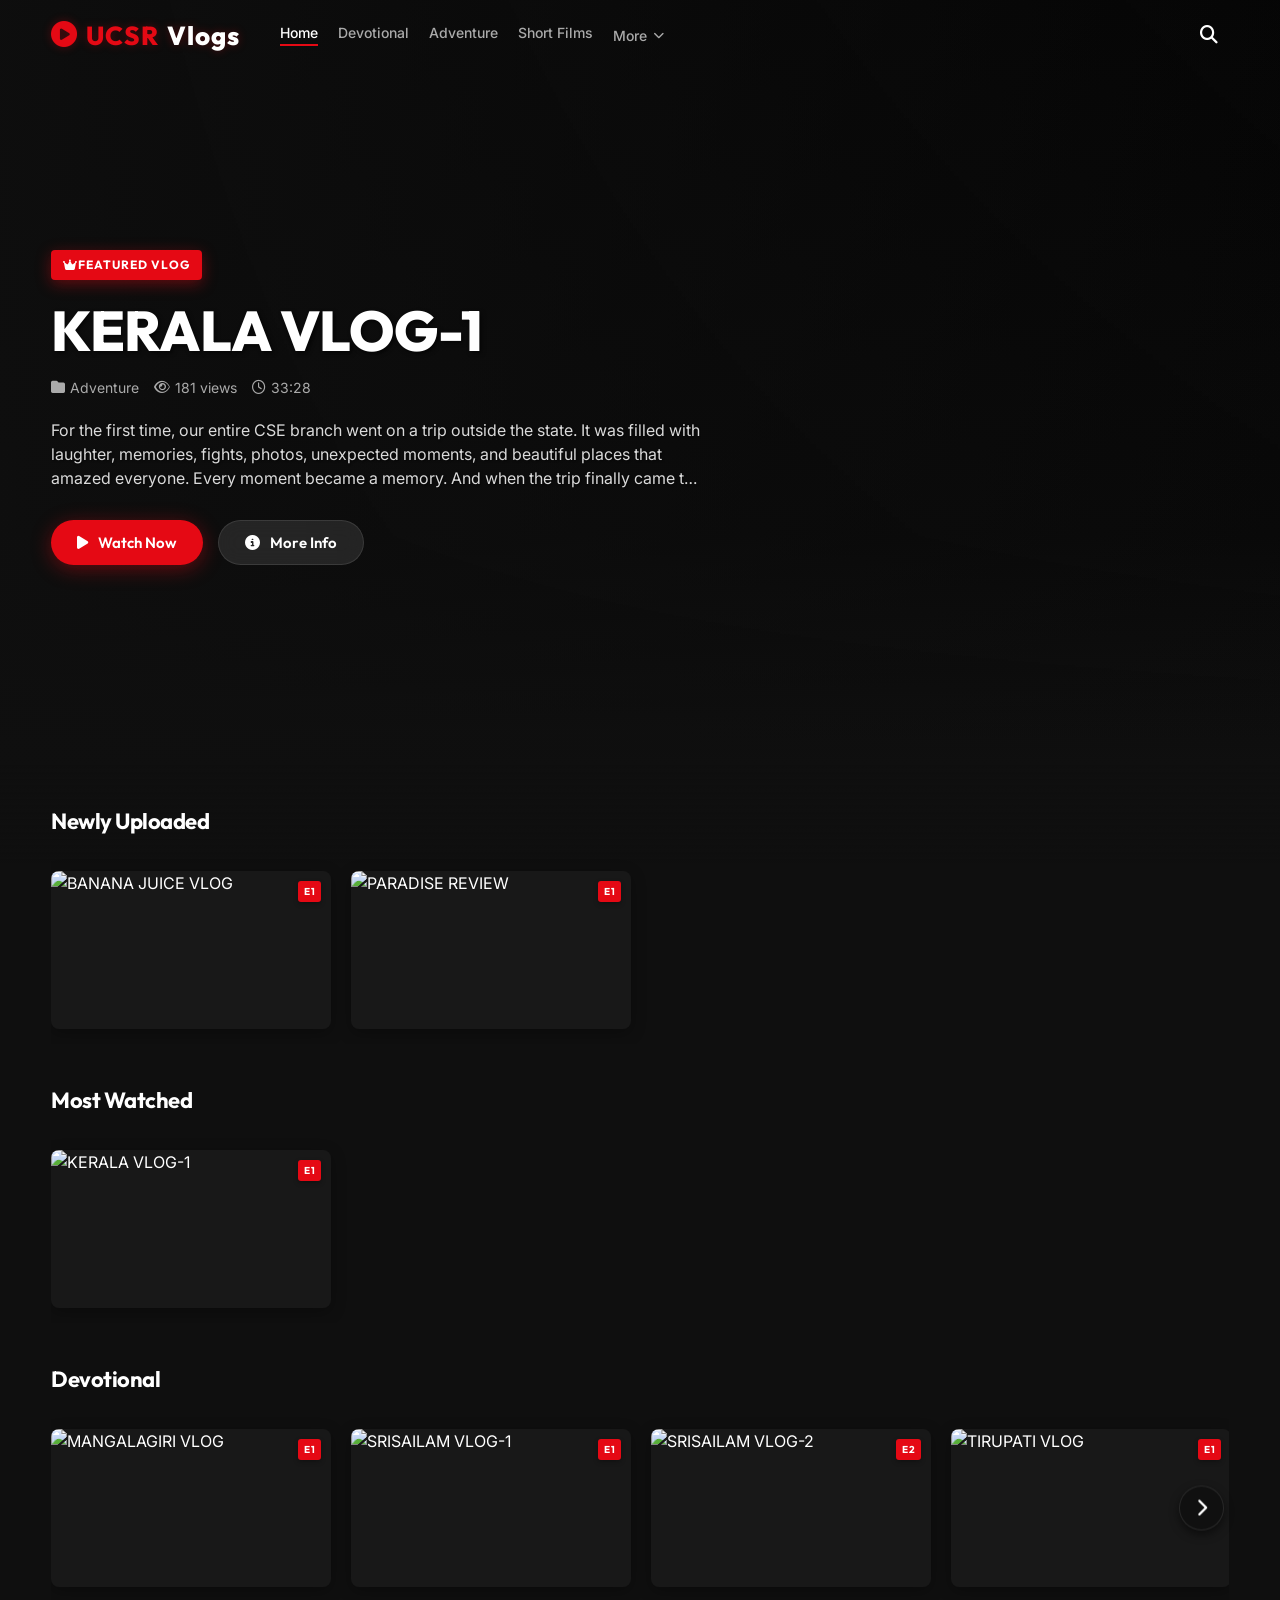
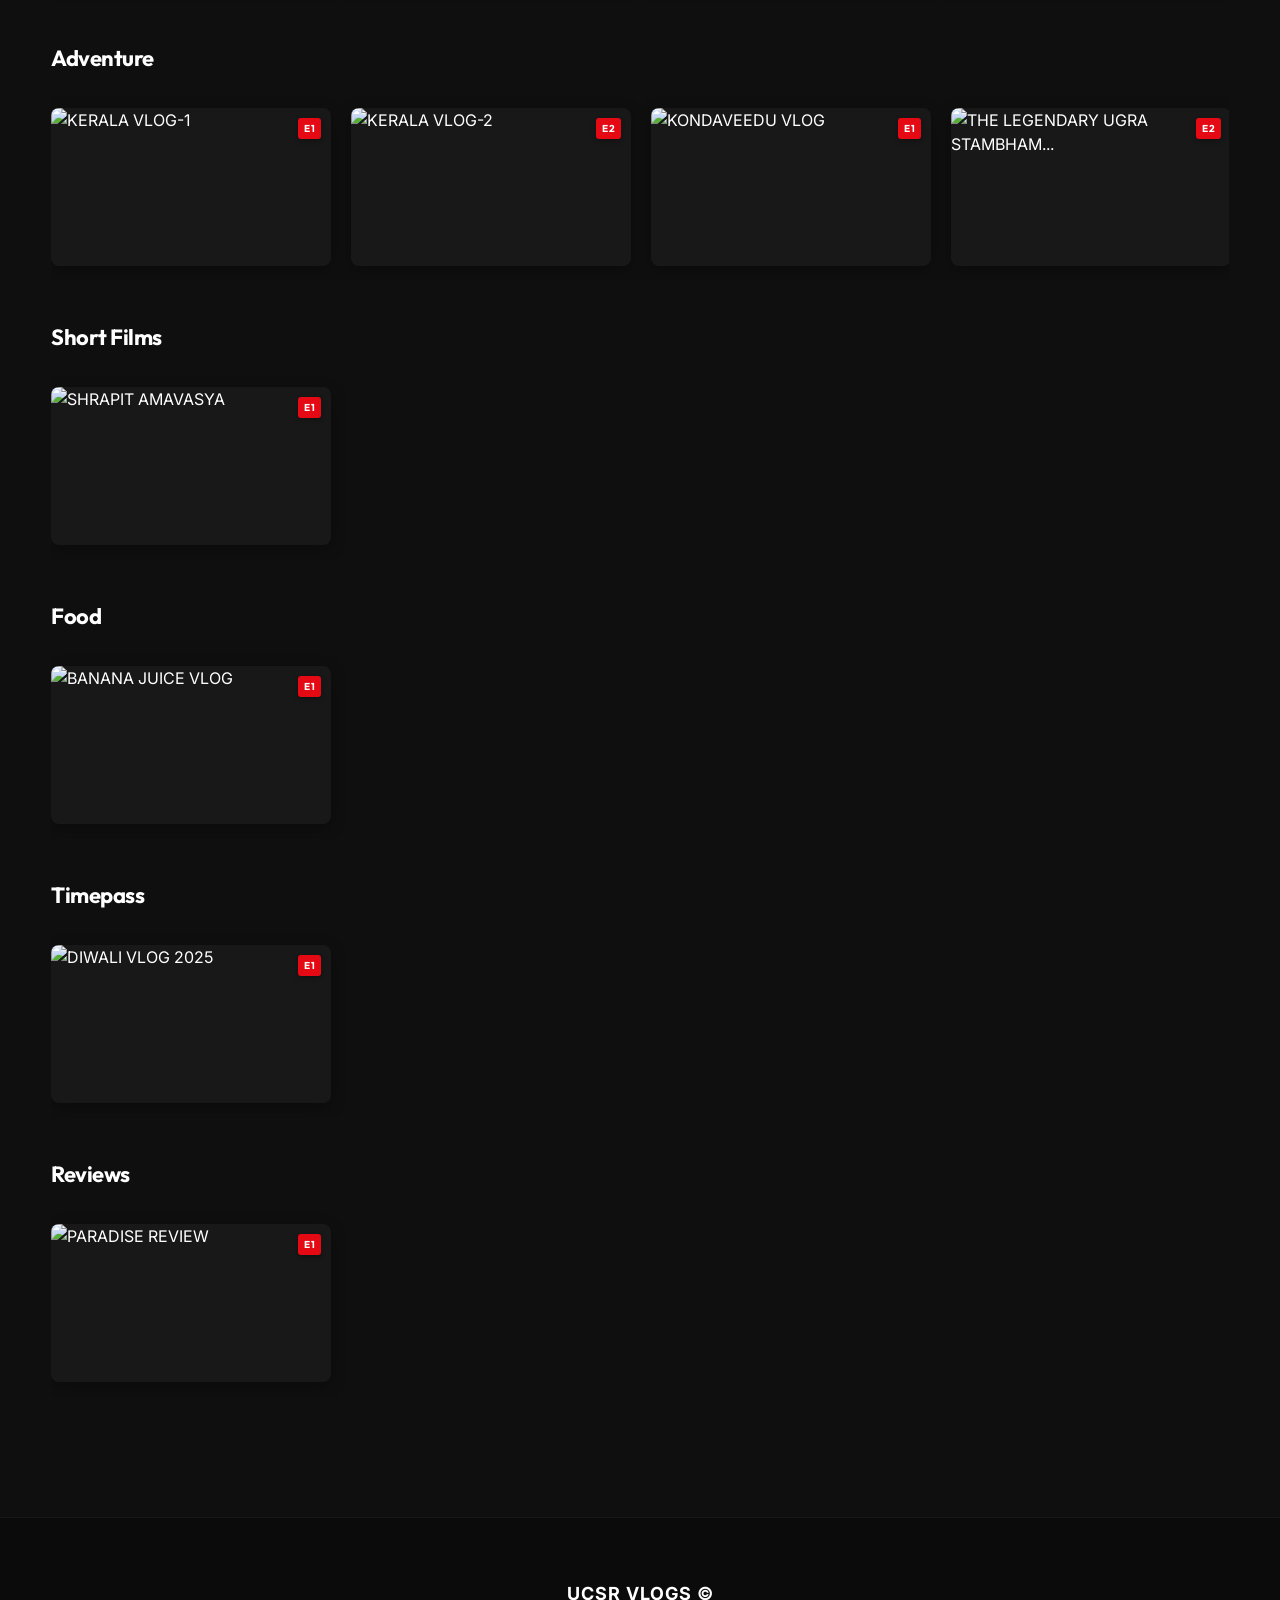
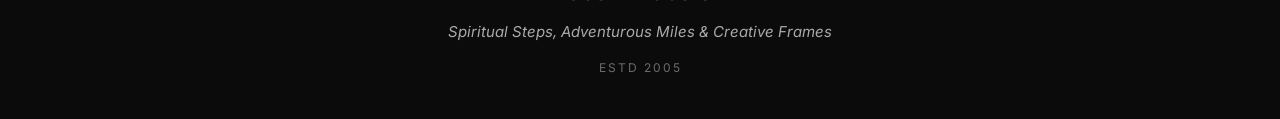
==== commit 0d23afe6: "Add files via upload" ====
--- a/watch.html
+++ b/watch.html
@@ -28,9 +28,15 @@
         <li><a href="index.html">Home</a></li>
         <li><a href="index.html#devotional-section">Devotional</a></li>
         <li><a href="index.html#adventure-section">Adventure</a></li>
-        <li><a href="index.html#food-section">Food</a></li>
         <li><a href="index.html#short-films-section">Short Films</a></li>
-        <li><a href="index.html#timepass-section">Timepass</a></li>
+        <li class="nav-dropdown">
+          <a href="javascript:void(0)" class="dropdown-toggle">More <i class="fas fa-chevron-down dropdown-arrow"></i></a>
+          <ul class="dropdown-menu">
+            <li><a href="index.html#food-section">Food</a></li>
+            <li><a href="index.html#timepass-section">Timepass</a></li>
+            <li><a href="index.html#reviews-section">Reviews</a></li>
+          </ul>
+        </li>
       </ul>
     </div>
     <div class="nav-actions">
--- a/style.css
+++ b/style.css
@@ -143,6 +143,90 @@
   width: 100%;
 }
 
+/* Dropdown Navigation Menu */
+.nav-dropdown {
+  position: relative;
+  display: flex;
+  align-items: center;
+}
+
+.nav-dropdown .dropdown-toggle {
+  display: flex;
+  align-items: center;
+  gap: 6px;
+  cursor: pointer;
+}
+
+.dropdown-arrow {
+  font-size: 11px;
+  transition: transform 0.3s ease;
+}
+
+.nav-dropdown:hover .dropdown-arrow,
+.nav-dropdown.active .dropdown-arrow {
+  transform: rotate(180deg);
+}
+
+.dropdown-menu {
+  position: absolute;
+  top: 100%;
+  left: -10px;
+  min-width: 160px;
+  background-color: rgba(20, 20, 20, 0.95);
+  backdrop-filter: blur(20px);
+  -webkit-backdrop-filter: blur(20px);
+  border: 1px solid rgba(255, 255, 255, 0.1);
+  border-radius: 10px;
+  padding: 8px 0;
+  list-style: none;
+  box-shadow: 0 10px 30px rgba(0, 0, 0, 0.7);
+  opacity: 0;
+  visibility: hidden;
+  transform: translateY(10px);
+  transition: all 0.3s cubic-bezier(0.25, 1, 0.5, 1);
+  z-index: 1100;
+  margin-top: 10px;
+}
+
+/* Invisible hover bridge */
+.nav-dropdown::after {
+  content: '';
+  position: absolute;
+  top: 100%;
+  left: 0;
+  width: 100%;
+  height: 15px;
+}
+
+.nav-dropdown:hover .dropdown-menu,
+.nav-dropdown.active .dropdown-menu {
+  opacity: 1;
+  visibility: visible;
+  transform: translateY(0);
+}
+
+.dropdown-menu li {
+  width: 100%;
+}
+
+.dropdown-menu li a {
+  display: block;
+  padding: 10px 20px !important;
+  font-size: 14px;
+  color: var(--text-muted);
+  transition: var(--transition-fast);
+}
+
+.dropdown-menu li a::after {
+  display: none !important;
+}
+
+.dropdown-menu li a:hover {
+  color: var(--text-color);
+  background-color: rgba(229, 9, 20, 0.2);
+  padding-left: 24px !important;
+}
+
 .nav-actions {
   display: flex;
   align-items: center;
--- a/responsive.css
+++ b/responsive.css
@@ -81,6 +81,48 @@
     font-weight: 600;
   }
 
+  /* Mobile Dropdown styles */
+  .nav-dropdown {
+    flex-direction: column;
+    align-items: center;
+    width: 100%;
+  }
+
+  .dropdown-menu {
+    position: static;
+    opacity: 1;
+    visibility: visible;
+    transform: none;
+    background: transparent;
+    border: none;
+    box-shadow: none;
+    backdrop-filter: none;
+    -webkit-backdrop-filter: none;
+    padding: 10px 0 0 0;
+    margin-top: 0;
+    min-width: auto;
+    text-align: center;
+    display: none;
+  }
+
+  .nav-dropdown:hover .dropdown-menu,
+  .nav-dropdown.active .dropdown-menu {
+    display: flex;
+    flex-direction: column;
+    gap: 12px;
+  }
+
+  .dropdown-menu li a {
+    font-size: 15px !important;
+    padding: 5px 0 !important;
+  }
+
+  .dropdown-menu li a:hover {
+    padding-left: 0 !important;
+    background-color: transparent;
+    color: var(--accent-color);
+  }
+
   /* Animate Hamburger spans when active */
   .menu-toggle.active span:nth-child(1) {
     transform: translateY(8px) rotate(45deg);
